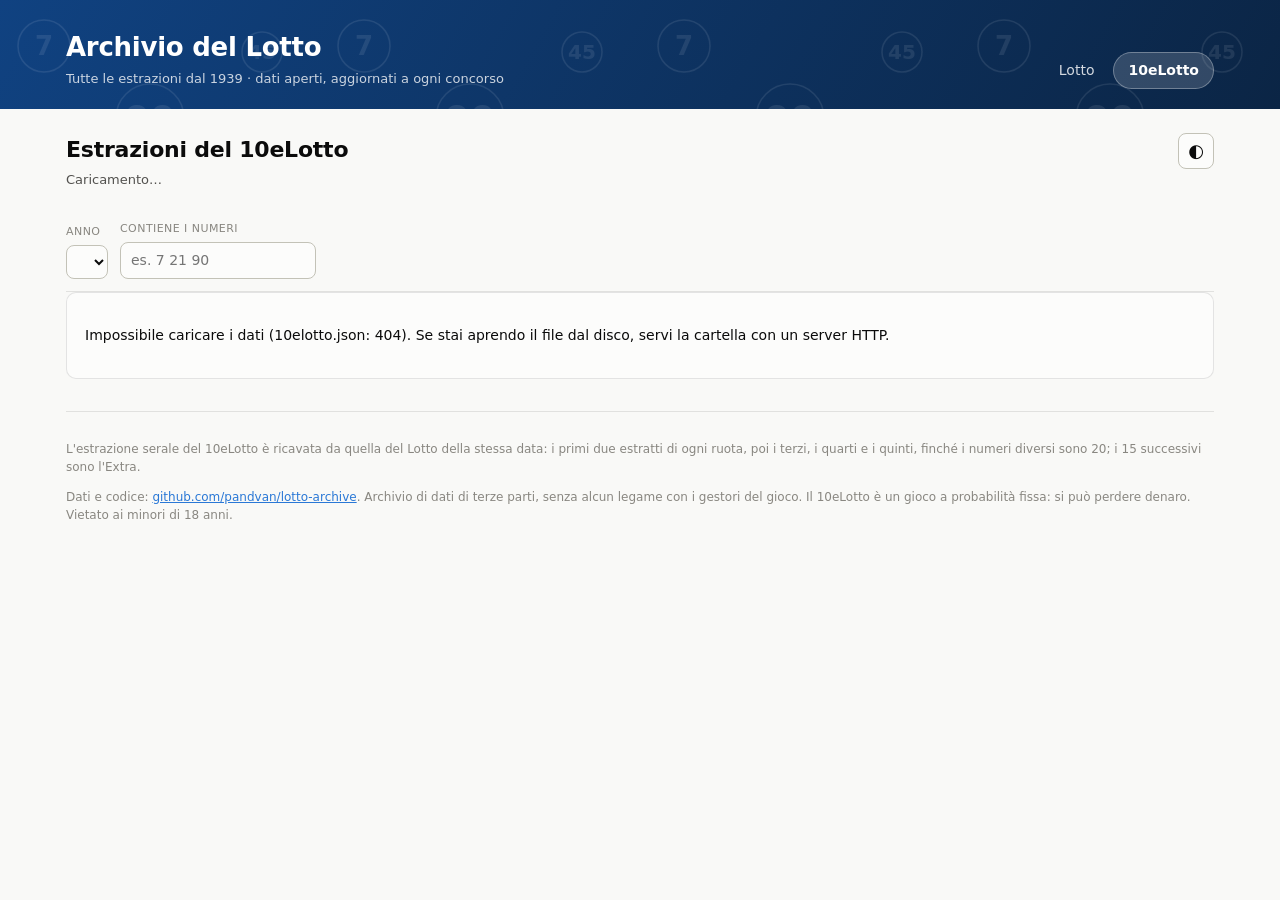
==== web/10elotto.html @ 773a161a "feat: add 10eLotto page, Lotto draw explorer and site banner Co-Authored-By: Claude Opus 5.5 <norepl" ====
<!doctype html>
<html lang="it">
<head>
<meta charset="utf-8">
<meta name="viewport" content="width=device-width, initial-scale=1">
<title>Estrazioni del 10eLotto — archivio dal 2009</title>
<meta name="description" content="Tutte le estrazioni serali del 10eLotto dall'11 giugno 2009: i 20 numeri, Numero Oro, Doppio Oro ed Extra. Dati aperti, aggiornati automaticamente.">
<meta name="color-scheme" content="light dark">
<link rel="stylesheet" href="style.css">
</head>
<body>
<div class="banner">
  <div class="banner-in">
    <div>
      <a class="brand" href="index.html">Archivio del Lotto</a>
      <p>Tutte le estrazioni dal 1939 · dati aperti, aggiornati a ogni concorso</p>
    </div>
    <nav class="games" aria-label="Giochi">
      <a href="index.html">Lotto</a>
      <a href="10elotto.html" aria-current="page">10eLotto</a>
    </nav>
  </div>
</div>

<div class="wrap">

  <header>
    <div class="top">
      <h1>Estrazioni del 10eLotto</h1>
      <button id="theme" type="button" title="Cambia tema" aria-label="Cambia tema">&#x25D0;</button>
    </div>
    <p class="sub" id="sub">Caricamento…</p>

    <section class="latest" id="latest" hidden>
      <h2 id="latest-title">Ultima estrazione</h2>
      <div id="latest-draw"></div>
    </section>
  </header>

  <div class="filters">
    <div class="field">
      <label for="year">Anno</label>
      <select id="year"></select>
    </div>
    <div class="field">
      <label for="contains">Contiene i numeri</label>
      <input type="search" id="contains" inputmode="numeric" placeholder="es. 7 21 90" autocomplete="off">
    </div>
  </div>

  <main id="view" aria-live="polite"></main>

  <footer>
    <p>L'estrazione serale del 10eLotto è ricavata da quella del Lotto della stessa data:
      i primi due estratti di ogni ruota, poi i terzi, i quarti e i quinti, finché i numeri
      diversi sono 20; i 15 successivi sono l'Extra.</p>
    <p>Dati e codice: <a href="https://github.com/pandvan/lotto-archive">github.com/pandvan/lotto-archive</a>.
      Archivio di dati di terze parti, senza alcun legame con i gestori del gioco.
      Il 10eLotto è un gioco a probabilità fissa: si può perdere denaro. Vietato ai minori di 18 anni.</p>
  </footer>

</div>

<script src="common.js"></script>
<script src="10elotto.js"></script>
</body>
</html>
---- web/style.css ----
/* Design tokens. Light is the base; dark redefines only what changes, under both the
   OS setting and the explicit toggle, so the toggle wins in either direction. */
:root {
  color-scheme: light;

  --plane: #f9f9f7;
  --surface: #fcfcfb;
  --ink: #0b0b0b;
  --ink-2: #52514e;
  --ink-muted: #898781;
  --grid: #e1e0d9;
  --axis: #c3c2b7;
  --hairline: rgba(11, 11, 11, 0.1);

  /* Categorical slots 1 and 2: observed, and the expected reference it is read
     against. Validated as an adjacent pair in both modes. */
  --series-1: #2a78d6;
  --series-2: #eb6834;

  /* Sequential blue ramp, for the position heatmap. */
  --seq-0: #f2f5f8;
  --seq-1: #cde2fb;
  --seq-2: #9ec5f4;
  --seq-3: #6da7ec;
  --seq-4: #3987e5;
  --seq-5: #256abf;
  --seq-6: #104281;

  --good: #0ca30c;
  --warning: #fab219;
  --critical: #d03b3b;

  --radius: 10px;
  --font: system-ui, -apple-system, "Segoe UI", sans-serif;
}

@media (prefers-color-scheme: dark) {
  :root:not([data-theme="light"]) {
    color-scheme: dark;
    --plane: #0d0d0d;
    --surface: #1a1a19;
    --ink: #ffffff;
    --ink-2: #c3c2b7;
    --ink-muted: #898781;
    --grid: #2c2c2a;
    --axis: #383835;
    --hairline: rgba(255, 255, 255, 0.1);
    --series-1: #3987e5;
    --series-2: #d95926;
    --seq-0: #202024;
    --seq-1: #16314f;
    --seq-2: #184f95;
    --seq-3: #256abf;
    --seq-4: #3987e5;
    --seq-5: #6da7ec;
    --seq-6: #9ec5f4;
  }
}

:root[data-theme="dark"] {
  color-scheme: dark;
  --plane: #0d0d0d;
  --surface: #1a1a19;
  --ink: #ffffff;
  --ink-2: #c3c2b7;
  --ink-muted: #898781;
  --grid: #2c2c2a;
  --axis: #383835;
  --hairline: rgba(255, 255, 255, 0.1);
  --series-1: #3987e5;
  --series-2: #d95926;
  --seq-0: #202024;
  --seq-1: #16314f;
  --seq-2: #184f95;
  --seq-3: #256abf;
  --seq-4: #3987e5;
  --seq-5: #6da7ec;
  --seq-6: #9ec5f4;
}

* { box-sizing: border-box; }

body {
  margin: 0;
  padding: 0;
  background: var(--plane);
  color: var(--ink);
  font: 14px/1.5 var(--font);
  -webkit-text-size-adjust: 100%;
}

.wrap {
  max-width: 1180px;
  margin: 0 auto;
  padding-block: 24px 64px;
  padding-inline: 16px;
}

a { color: var(--series-1); }

/* ------------------------------------------------------------------ banner */

/* The same on every page and in both themes: the site name over a tile of faint balls,
   and the switch between the two games, each a page of its own. */
.banner {
  background: url(banner.svg), linear-gradient(120deg, #104281, #0b2545);
  color: #fff;
}

.banner-in {
  display: flex;
  flex-wrap: wrap;
  align-items: flex-end;
  justify-content: space-between;
  gap: 16px;
  max-width: 1180px;
  margin: 0 auto;
  padding: 28px 16px 20px;
}

.brand {
  color: #fff;
  font-size: 26px;
  font-weight: 700;
  letter-spacing: -0.01em;
  text-decoration: none;
}

.banner p { margin: 2px 0 0; color: rgba(255, 255, 255, 0.78); font-size: 13px; }

.games { display: flex; gap: 4px; }

.games a {
  padding: 7px 14px;
  border: 1px solid transparent;
  border-radius: 999px;
  color: rgba(255, 255, 255, 0.82);
  text-decoration: none;
}

.games a:hover { background: rgba(255, 255, 255, 0.1); }

.games a[aria-current="page"] {
  background: rgba(255, 255, 255, 0.16);
  border-color: rgba(255, 255, 255, 0.3);
  color: #fff;
  font-weight: 600;
}

.banner a:focus-visible { outline: 2px solid #fff; outline-offset: 2px; }

/* ------------------------------------------------------------------ header */

.top {
  display: flex;
  align-items: flex-start;
  justify-content: space-between;
  gap: 12px;
}

#theme { flex: none; width: 36px; height: 36px; padding: 0; font-size: 18px; line-height: 1; }

header h1 {
  margin: 0 0 4px;
  font-size: 22px;
  letter-spacing: -0.01em;
}

.sub {
  margin: 0;
  color: var(--ink-2);
  font-size: 13px;
}

.latest {
  margin-top: 16px;
  padding: 14px 16px;
  background: var(--surface);
  border: 1px solid var(--hairline);
  border-radius: var(--radius);
}

.latest h2 {
  margin: 0 0 10px;
  font-size: 13px;
  font-weight: 600;
  color: var(--ink-2);
}

.latest-grid {
  clear: both;
  display: grid;
  grid-template-columns: repeat(auto-fill, minmax(250px, 1fr));
  gap: 8px 18px;
}

/* One wheel per row, whatever the width. */
.latest-grid.column { grid-template-columns: 1fr; }

#latest-layout {
  float: right;
  display: flex;
  margin-bottom: 14px;
  padding: 5px;
}

/* The icon shows the layout the button switches to. */
#latest-layout[aria-pressed="false"] .as-grid,
#latest-layout[aria-pressed="true"] .as-column { display: none; }

.latest-row {
  display: flex;
  align-items: center;
  gap: 8px;
  min-width: 0;
}

.latest-row .wheel {
  flex: 0 0 76px;
  color: var(--ink-2);
  font-size: 12px;
}

.ball {
  display: inline-flex;
  align-items: center;
  justify-content: center;
  min-width: 26px;
  height: 26px;
  padding: 0 5px;
  border-radius: 50%;
  background: var(--seq-1);
  color: var(--ink);
  font-size: 12px;
  font-variant-numeric: tabular-nums;
}

:root[data-theme="dark"] .ball,
:root:not([data-theme="light"]) .ball { color: var(--ink); }

/* ----------------------------------------------------------------- sections */

/* The switch between the two halves of the page, a level above the statistics' tabs. */
.sections {
  display: grid;
  grid-template-columns: repeat(auto-fit, minmax(220px, 1fr));
  gap: 12px;
  margin-top: 16px;
}

.sections button {
  display: flex;
  flex-direction: column;
  gap: 2px;
  padding: 12px 14px;
  border-radius: var(--radius);
  text-align: left;
}

.sections button b { font-size: 15px; }
.sections button span { color: var(--ink-2); font-size: 13px; }

.sections button[aria-current="page"] {
  border-color: var(--series-1);
  box-shadow: inset 0 0 0 1px var(--series-1);
}

/* ------------------------------------------------------------------- notice */

.notice {
  margin-top: 16px;
  padding: 12px 14px;
  border: 1px solid var(--hairline);
  border-left: 3px solid var(--warning);
  border-radius: var(--radius);
  background: var(--surface);
  color: var(--ink-2);
  font-size: 13px;
}

.notice strong { color: var(--ink); }
.notice p { margin: 0 0 6px; }
.notice p:last-child { margin: 0; }

/* ------------------------------------------------------------------ filters */

.filters {
  position: sticky;
  top: 0;
  z-index: 5;
  display: flex;
  flex-wrap: wrap;
  align-items: flex-end;
  gap: 12px;
  margin: 20px 0 0;
  padding: 12px 0;
  background: var(--plane);
  border-bottom: 1px solid var(--hairline);
}

.field {
  display: flex;
  flex-direction: column;
  gap: 4px;
}

.field label {
  color: var(--ink-muted);
  font-size: 11px;
  text-transform: uppercase;
  letter-spacing: 0.04em;
}

select,
input[type="number"],
input[type="search"],
button {
  font: inherit;
  color: var(--ink);
  background: var(--surface);
  border: 1px solid var(--axis);
  border-radius: 8px;
  padding: 7px 10px;
  cursor: pointer;
}

select:focus-visible,
button:focus-visible,
[tabindex]:focus-visible {
  outline: 2px solid var(--series-1);
  outline-offset: 2px;
}

[hidden] { display: none !important; }

/* --------------------------------------------------------------------- tabs */

.tabs {
  display: flex;
  flex-wrap: wrap;
  gap: 4px;
  margin: 16px 0 20px;
}

.tabs button {
  border: 1px solid transparent;
  background: transparent;
  color: var(--ink-2);
  padding: 7px 12px;
  border-radius: 999px;
}

.tabs button:hover { background: var(--surface); }

.tabs button[aria-selected="true"] {
  background: var(--surface);
  border-color: var(--hairline);
  color: var(--ink);
  font-weight: 600;
}

/* -------------------------------------------------------------------- cards */

.card {
  background: var(--surface);
  border: 1px solid var(--hairline);
  border-radius: var(--radius);
  padding: 18px;
  margin-bottom: 20px;
}

.card > h2 {
  margin: 0 0 4px;
  font-size: 15px;
}

.card > .help {
  margin: 0 0 16px;
  color: var(--ink-2);
  font-size: 13px;
  max-width: 78ch;
}

.grid-2 {
  display: grid;
  grid-template-columns: repeat(auto-fit, minmax(300px, 1fr));
  gap: 20px;
}

/* -------------------------------------------------------------------- tiles */

.tiles {
  display: grid;
  grid-template-columns: repeat(auto-fit, minmax(140px, 1fr));
  gap: 14px;
  margin-bottom: 18px;
}

.tile {
  padding: 12px 14px;
  border: 1px solid var(--hairline);
  border-radius: var(--radius);
}

.tile .k {
  display: block;
  color: var(--ink-muted);
  font-size: 11px;
  text-transform: uppercase;
  letter-spacing: 0.04em;
}

.tile .v {
  font-size: 24px;
  line-height: 1.2;
}

.tile .n {
  display: block;
  color: var(--ink-2);
  font-size: 12px;
}

/* ------------------------------------------------------------------- tables */

.scroll { overflow-x: auto; }

table {
  width: 100%;
  border-collapse: collapse;
  font-variant-numeric: tabular-nums;
}

th, td {
  padding: 7px 10px;
  text-align: right;
  border-bottom: 1px solid var(--grid);
  white-space: nowrap;
}

th:first-child, td:first-child { text-align: left; }

thead th {
  position: sticky;
  top: 0;
  background: var(--surface);
  color: var(--ink-2);
  font-size: 12px;
  font-weight: 600;
  border-bottom: 1px solid var(--axis);
}

th[aria-sort] { cursor: pointer; user-select: none; }
th[aria-sort]:hover { color: var(--ink); }
th[aria-sort="descending"]::after { content: " \25BC"; font-size: 9px; }
th[aria-sort="ascending"]::after { content: " \25B2"; font-size: 9px; }

tbody tr:hover { background: color-mix(in srgb, var(--series-1) 7%, transparent); }

td.num { font-weight: 600; }
td.dim { color: var(--ink-muted); }
.over { color: var(--series-1); }
.under { color: var(--series-2); }

/* --------------------------------------------------------------- tabellone */

/* The grid scrolls inside its own box, both ways, under a header that stays put. */
.grid-box {
  overflow: auto;
  max-height: 80vh;
  border: 1px solid var(--axis);
  border-radius: 6px;
}

.grid-box .help { margin: 12px; }

/* Separate borders: with collapsed ones a sticky cell leaves its border behind. */
.grid { width: auto; border-collapse: separate; border-spacing: 0; }

.grid th, .grid td {
  padding: 0;
  text-align: center;
  border-bottom: 1px solid var(--grid);
  border-right: 1px solid var(--grid);
}

.grid .edge { border-left: 1px solid var(--axis); }

.grid thead th { z-index: 3; color: var(--ink); }
.grid thead tr:first-child th { height: 36px; padding: 0 4px; font-size: 11px; letter-spacing: 0.06em; text-transform: uppercase; }
.grid thead tr:last-child th { top: 36px; height: 20px; color: var(--ink-muted); font-size: 10px; font-weight: 400; }
.grid thead small { display: block; color: var(--ink-muted); font-size: 9px; font-weight: 400; letter-spacing: 0; text-transform: none; }
.grid thead th.on { color: var(--series-1); }
.grid thead th.rail { left: 0; z-index: 5; }

/* The delay, always in view. */
.grid tbody th {
  position: sticky;
  left: 0;
  z-index: 2;
  min-width: 44px;
  padding: 0 8px 0 5px;
  text-align: right;
  font-size: 11px;
  border-right: 1px solid var(--axis);
  background: var(--tier, var(--surface));
}

.grid td { min-width: 27px; height: 22px; font-size: 12px; font-weight: 600; }
.grid td.full { background: var(--tier-cell, transparent); }
/* Past a wheel's longest delay there is nothing left to place. */
.grid td.out { background: var(--plane); opacity: 0.5; }

/* One step per tier, mixed into the surface so it holds in both themes. */
.grid .t1, .swatch.t1 { --tier: color-mix(in srgb, var(--warning) 22%, var(--surface)); --tier-cell: color-mix(in srgb, var(--warning) 10%, var(--surface)); }
.grid .t2, .swatch.t2 { --tier: color-mix(in srgb, var(--warning) 45%, var(--surface)); --tier-cell: color-mix(in srgb, var(--warning) 22%, var(--surface)); }
.grid .t3, .swatch.t3 { --tier: color-mix(in srgb, var(--warning) 70%, var(--surface)); --tier-cell: color-mix(in srgb, var(--warning) 36%, var(--surface)); }
.grid .t4, .swatch.t4 { --tier: color-mix(in srgb, var(--series-2) 60%, var(--surface)); --tier-cell: color-mix(in srgb, var(--series-2) 32%, var(--surface)); }
.grid .t5, .swatch.t5 { --tier: color-mix(in srgb, var(--critical) 65%, var(--surface)); --tier-cell: color-mix(in srgb, var(--critical) 36%, var(--surface)); }
.swatch[class*=" t"] { background: var(--tier); }

/* ------------------------------------------------------------------- charts */

figure {
  margin: 0;
}

figcaption {
  margin-bottom: 10px;
  color: var(--ink-2);
  font-size: 13px;
}

svg { display: block; width: 100%; height: auto; overflow: visible; }

.gridline { stroke: var(--grid); stroke-width: 1; }
.axis { stroke: var(--axis); stroke-width: 1; }
.tick { fill: var(--ink-muted); font-size: 10px; }
.bar { fill: var(--series-1); }
.bar-down { fill: var(--series-2); }
.bar-hit { fill: transparent; cursor: pointer; }
.bar-hit:hover + .bar, .bar-hit:focus-visible + .bar { fill: var(--series-2); }
.expected-mark { stroke: var(--series-2); stroke-width: 2; }
.label { fill: var(--ink-2); font-size: 10px; font-variant-numeric: tabular-nums; }

.legend {
  display: flex;
  flex-wrap: wrap;
  gap: 14px;
  margin: 10px 0 0;
  color: var(--ink-2);
  font-size: 12px;
}

.legend span { display: inline-flex; align-items: center; gap: 6px; }

.swatch {
  width: 11px;
  height: 11px;
  border-radius: 3px;
  background: var(--series-1);
}

.swatch.down { background: var(--series-2); }

.swatch.ref {
  height: 3px;
  border-radius: 2px;
  background: var(--series-2);
}

.tip {
  position: fixed;
  z-index: 20;
  max-width: 260px;
  padding: 7px 10px;
  border-radius: 8px;
  border: 1px solid var(--hairline);
  background: var(--surface);
  color: var(--ink);
  font-size: 12px;
  line-height: 1.45;
  box-shadow: 0 6px 20px rgba(0, 0, 0, 0.16);
  pointer-events: none;
}

.tip[hidden] { display: none; }
.tip b { font-variant-numeric: tabular-nums; }

/* ------------------------------------------------------------------ heatmap */

.heat-cell { stroke: var(--surface); stroke-width: 2; }

.scale {
  display: flex;
  align-items: center;
  gap: 8px;
  margin-top: 10px;
  color: var(--ink-2);
  font-size: 12px;
}

.scale .steps { display: flex; }
.scale .steps i { width: 22px; height: 11px; }

/* -------------------------------------------------------------- number grid */

.numgrid {
  display: grid;
  grid-template-columns: repeat(auto-fill, minmax(38px, 1fr));
  gap: 6px;
}

.numgrid button {
  padding: 7px 0;
  text-align: center;
  font-variant-numeric: tabular-nums;
}

.numgrid button[aria-pressed="true"] {
  background: var(--series-1);
  border-color: var(--series-1);
  color: #fff;
  font-weight: 600;
}

/* ----------------------------------------------------------------- formulas */

.groups { display: flex; flex-wrap: wrap; gap: 12px; }

.groups fieldset {
  display: flex;
  flex-wrap: wrap;
  align-items: flex-end;
  gap: 12px 16px;
  min-width: 0;
  margin: 0;
  padding: 8px 14px 12px;
  border: 1px solid var(--hairline);
  border-radius: var(--radius);
}

.groups legend { padding: 0 6px; color: var(--ink-2); font-size: 12px; font-weight: 600; }

.checks { display: flex; flex-direction: column; }
.check { display: inline-flex; align-items: center; gap: 6px; padding: 2px 0; cursor: pointer; }

input[type="file"] { font: inherit; color: var(--ink); width: 230px; max-width: 100%; padding: 6px 0; }

details { border-top: 1px solid var(--grid); }
details > summary { padding: 9px 0; cursor: pointer; font-variant-numeric: tabular-nums; }
details > summary .found { margin-left: 10px; }
details > summary button.link { margin-left: 10px; }
details > .scroll { margin-bottom: 12px; }

.findings td, .findings th { text-align: left; vertical-align: top; }
.findings tbody tr { cursor: pointer; }
.findings .bets { white-space: normal; }
.found { display: inline-flex; align-items: center; gap: 4px; margin-right: 12px; }
.kind { display: inline-block; min-width: 68px; color: var(--ink-muted); font-size: 12px; }
.bets > div { display: flex; flex-wrap: wrap; align-items: center; gap: 4px 0; margin-bottom: 4px; }
.bet { display: inline-flex; gap: 4px; margin-right: 12px; }
.findings .bets > div { flex-wrap: nowrap; align-items: flex-start; }
.findings .kind { line-height: 28px; }
.stack { display: flex; flex-direction: column; align-items: flex-start; gap: 4px; }
.dirty { color: var(--critical); }
.bet.dirty { margin-right: 6px; }

/* A bet's numbers: white while it is clean, red and barred once it is dirty.
   The .findings prefix is there to outweigh the themed .ball colour above. */
.findings .bet .ball { background: #fff; color: #0b0b0b; border: 1px solid var(--axis); }

.findings .bet.dirty .ball {
  position: relative;
  background: var(--critical);
  border-color: var(--critical);
  color: #fff;
}

/* The oblique bar of a "do not play" sign, drawn over the number. */
.findings .bet.dirty .ball::after {
  content: "";
  position: absolute;
  inset: 0;
  border-radius: 50%;
  background: linear-gradient(to top right,
    transparent calc(50% - 1px), #0b0b0b calc(50% - 1px) calc(50% + 1px), transparent calc(50% + 1px));
}

button.link {
  padding: 0;
  border: 0;
  background: none;
  color: var(--series-1);
  text-decoration: underline;
}

button.link.dirty { margin-right: 10px; color: var(--critical); }

.outcome { color: var(--ink-muted); font-size: 13px; }
.outcome.open { color: var(--ink-2); font-style: italic; }
button.link.outcome.won { color: var(--good); font-weight: 600; }
input[type="number"] { width: 84px; cursor: text; }

dialog {
  max-width: min(560px, calc(100vw - 32px));
  padding: 18px;
  border: 1px solid var(--hairline);
  border-radius: var(--radius);
  background: var(--surface);
  color: var(--ink);
}

dialog::backdrop { background: rgba(0, 0, 0, 0.45); }
dialog h2 { margin: 0 0 4px; font-size: 15px; }
dialog .help { margin: 0 0 12px; color: var(--ink-2); font-size: 13px; }
dialog form { margin-top: 14px; text-align: right; }

/* In the formula's details each bet is its own capsule, so two ambi never read as one row. */
dialog .bets > div { gap: 6px 0; margin-bottom: 8px; }
dialog .bet { margin-right: 8px; padding: 3px; border: 1px solid var(--axis); border-radius: 999px; }

.matrix td { text-align: center; }
.matrix td.hit { background: var(--series-1); color: #fff; font-weight: 600; }
.matrix td.hit.iso { background: #104281; }

/* -------------------------------------------------------------------- misc */

.verdict {
  display: inline-flex;
  align-items: center;
  gap: 6px;
  font-size: 13px;
}

.verdict::before { font-size: 13px; }
.verdict.ok { color: var(--good); }
.verdict.ok::before { content: "\2713"; }
.verdict.no { color: var(--critical); }
.verdict.no::before { content: "\2717"; }
.verdict.watch { color: var(--critical); }
.verdict.watch::before { content: "\26A0"; }

/* ---------------------------------------------------------------- 10eLotto */

.balls { display: flex; flex-wrap: wrap; gap: 4px; }
.latest .balls + h2 { margin-top: 14px; }

/* The .balls prefix is there to outweigh the themed .ball colour above. */
.balls .ball.gold, .legend .ball.gold { background: var(--warning); color: #0b0b0b; font-weight: 600; }
.balls .ball.gold2, .legend .ball.gold2 { box-shadow: inset 0 0 0 2px var(--warning); font-weight: 600; }
.balls .ball.hit, .archive .ball.hit { outline: 2px solid var(--series-1); outline-offset: 1px; }
.balls.extra .ball { background: transparent; border: 1px solid var(--axis); }
.legend .ball { min-width: 14px; height: 14px; padding: 0; }

.draws th, .draws td { text-align: left; white-space: normal; vertical-align: top; }
/* Ten balls a row for the numbers, and the same width for the Extra. */
.draws .balls { width: 296px; }

/* The Lotto draws: a wheel per column, its five numbers in drawing order. */
.archive th, .archive td { text-align: left; }
.card h3 { margin: 18px 0 4px; font-size: 14px; }
.card h3 + .help { margin: 0 0 10px; color: var(--ink-2); font-size: 13px; }
.archive .ball { margin-right: 4px; }

footer {
  margin-top: 32px;
  padding-top: 16px;
  border-top: 1px solid var(--hairline);
  color: var(--ink-muted);
  font-size: 12px;
}

.unavailable {
  padding: 14px;
  border: 1px dashed var(--axis);
  border-radius: var(--radius);
  color: var(--ink-2);
  font-size: 13px;
}

@media (max-width: 560px) {
  .filters { position: static; }
  .field { flex: 1 1 140px; }
  .field select { width: 100%; }
}
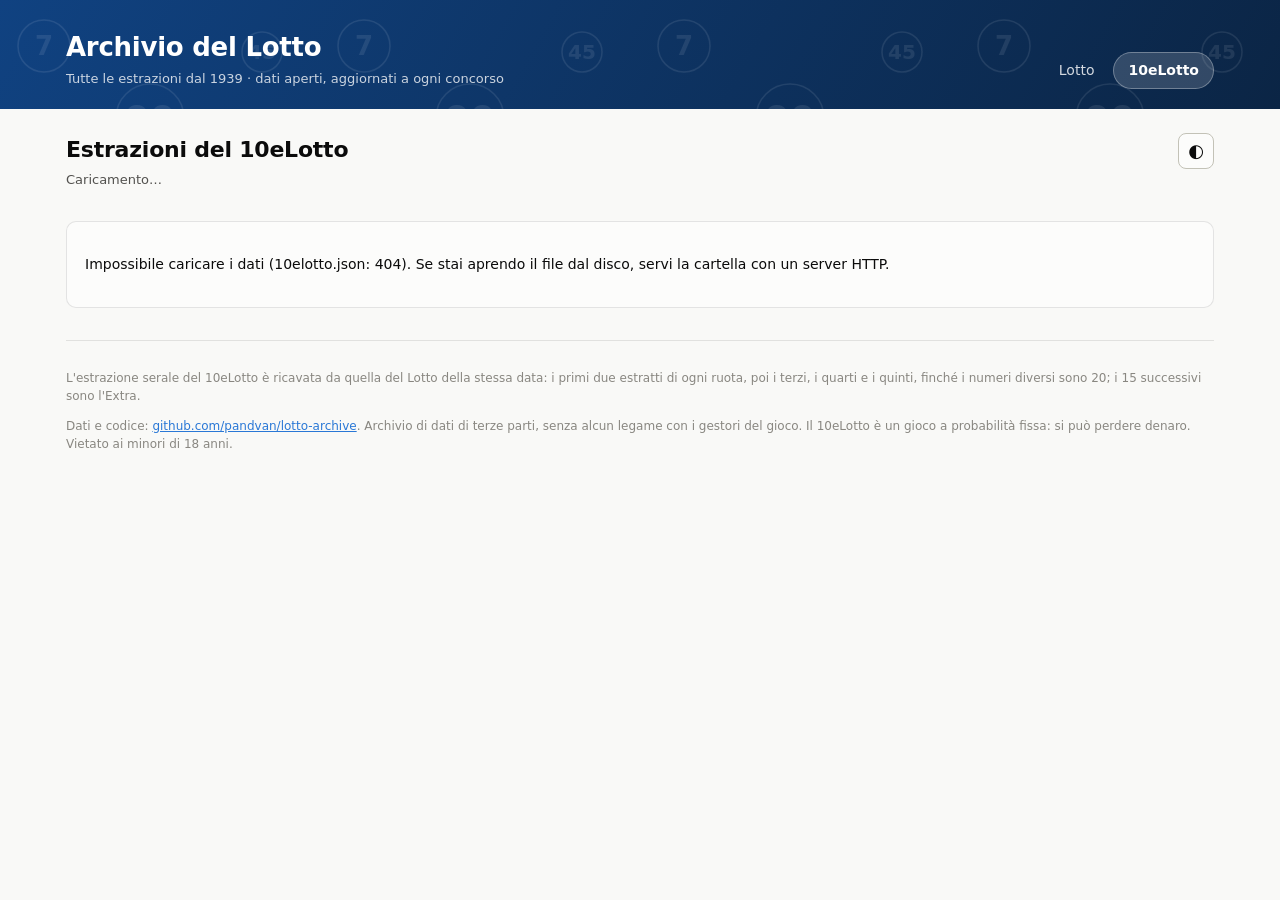
==== commit 0e5965be: "feat: formule for 10eLotto, shared Formule tab Co-Authored-By: Claude Opus 5.5 <noreply@anthropic.co" ====
--- a/web/10elotto.html
+++ b/web/10elotto.html
@@ -37,7 +37,9 @@
     </section>
   </header>
 
-  <div class="filters">
+  <nav class="sections" id="sections" aria-label="Sezioni"></nav>
+
+  <div class="filters" id="filters" hidden>
     <div class="field">
       <label for="year">Anno</label>
       <select id="year"></select>
@@ -61,7 +63,14 @@
 
 </div>
 
+<div class="tip" id="tip" role="status" hidden></div>
+
+<dialog id="draw"></dialog>
+
 <script src="common.js"></script>
+<script src="ui.js"></script>
+<script src="formula.js"></script>
+<script src="formula-view.js"></script>
 <script src="10elotto.js"></script>
 </body>
 </html>
--- a/web/style.css
+++ b/web/style.css
@@ -265,6 +265,9 @@
   box-shadow: inset 0 0 0 1px var(--series-1);
 }
 
+/* Without the filters in between, the view would sit right against the sections. */
+.filters[hidden] ~ main { margin-top: 16px; }
+
 /* ------------------------------------------------------------------- notice */
 
 .notice {
@@ -720,7 +723,7 @@
 dialog .bets > div { gap: 6px 0; margin-bottom: 8px; }
 dialog .bet { margin-right: 8px; padding: 3px; border: 1px solid var(--axis); border-radius: 999px; }
 
-.matrix td { text-align: center; }
+.matrix td, .matrix thead th:not(:first-child) { text-align: center; }
 .matrix td.hit { background: var(--series-1); color: #fff; font-weight: 600; }
 .matrix td.hit.iso { background: #104281; }
 
@@ -749,7 +752,7 @@
 /* The .balls prefix is there to outweigh the themed .ball colour above. */
 .balls .ball.gold, .legend .ball.gold { background: var(--warning); color: #0b0b0b; font-weight: 600; }
 .balls .ball.gold2, .legend .ball.gold2 { box-shadow: inset 0 0 0 2px var(--warning); font-weight: 600; }
-.balls .ball.hit, .archive .ball.hit { outline: 2px solid var(--series-1); outline-offset: 1px; }
+.balls .ball.hit, .archive .ball.hit, .draw-card .ball.hit { outline: 2px solid var(--series-1); outline-offset: 1px; }
 .balls.extra .ball { background: transparent; border: 1px solid var(--axis); }
 .legend .ball { min-width: 14px; height: 14px; padding: 0; }
 
@@ -762,6 +765,15 @@
 .card h3 { margin: 18px 0 4px; font-size: 14px; }
 .card h3 + .help { margin: 0 0 10px; color: var(--ink-2); font-size: 13px; }
 .archive .ball { margin-right: 4px; }
+
+/* The draws one by one, each as it is printed. */
+.draw-cards { display: grid; grid-template-columns: repeat(auto-fill, minmax(270px, 1fr)); gap: 12px; }
+.draw-card { padding: 10px 12px; border: 1px solid var(--hairline); border-radius: var(--radius); }
+.draw-card h4 { display: flex; justify-content: space-between; margin: 0 0 6px; font-size: 13px; }
+.draw-card h4 span { color: var(--ink-2); font-weight: 400; }
+.draw-card .matrix { width: 100%; }
+.draw-card th, .draw-card td { padding: 2px 4px; border-bottom: 0; }
+.draw-card thead th { position: static; }
 
 footer {
   margin-top: 32px;
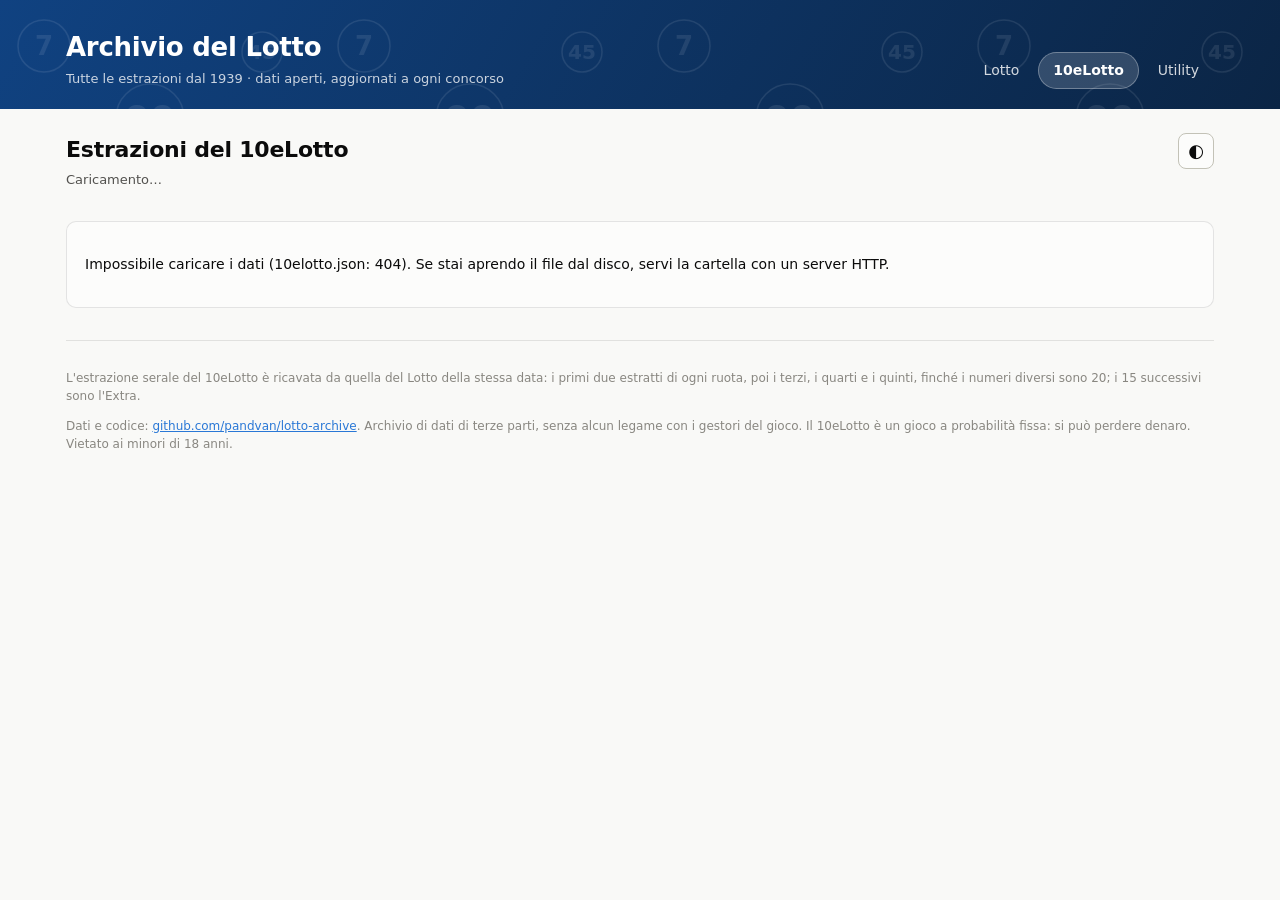
==== commit 34d13211: "feat: Utility page with a form-based listing builder Co-Authored-By: Claude Opus 5.5 <noreply@anthro" ====
--- a/web/10elotto.html
+++ b/web/10elotto.html
@@ -18,6 +18,7 @@
     <nav class="games" aria-label="Giochi">
       <a href="index.html">Lotto</a>
       <a href="10elotto.html" aria-current="page">10eLotto</a>
+      <a href="utility.html">Utility</a>
     </nav>
   </div>
 </div>
--- a/web/style.css
+++ b/web/style.css
@@ -317,6 +317,8 @@
 select,
 input[type="number"],
 input[type="search"],
+input[type="text"],
+textarea,
 button {
   font: inherit;
   color: var(--ink);
@@ -791,6 +793,28 @@
   font-size: 13px;
 }
 
+/* ---------------------------------------------------------- listing builder */
+
+.form-row { display: flex; flex-wrap: wrap; align-items: flex-start; gap: 12px; }
+.form-row .field { flex: 1 1 120px; }
+.form-row .field:first-child { flex: 3 1 220px; }
+.formula .field { margin-top: 12px; }
+.formula .top { align-items: center; }
+.formula .top h2 { margin: 0; font-size: 15px; }
+.sections + main { margin-top: 16px; }
+.card .tabs { align-items: center; margin: 16px 0 0; }
+.formula textarea { width: 100%; box-sizing: border-box; cursor: text; }
+.formula input[type="text"], .form-row input[type="text"] { cursor: text; min-width: 0; }
+.bet-row { display: grid; grid-template-columns: 8.5em 1fr auto; gap: 6px; margin-bottom: 6px; }
+.bet-row .error { grid-column: 1 / -1; }
+.hint { color: var(--ink-2); font-size: 12px; }
+.error { color: var(--critical); font-size: 12px; }
+.error:empty { display: none; }
+.invalid { border-color: var(--critical) !important; }
+.actions { margin-bottom: 20px; }
+.actions .hint { margin: 8px 0 0; }
+button.primary { background: var(--series-1); border-color: var(--series-1); color: #fff; font-weight: 600; }
+
 @media (max-width: 560px) {
   .filters { position: static; }
   .field { flex: 1 1 140px; }
